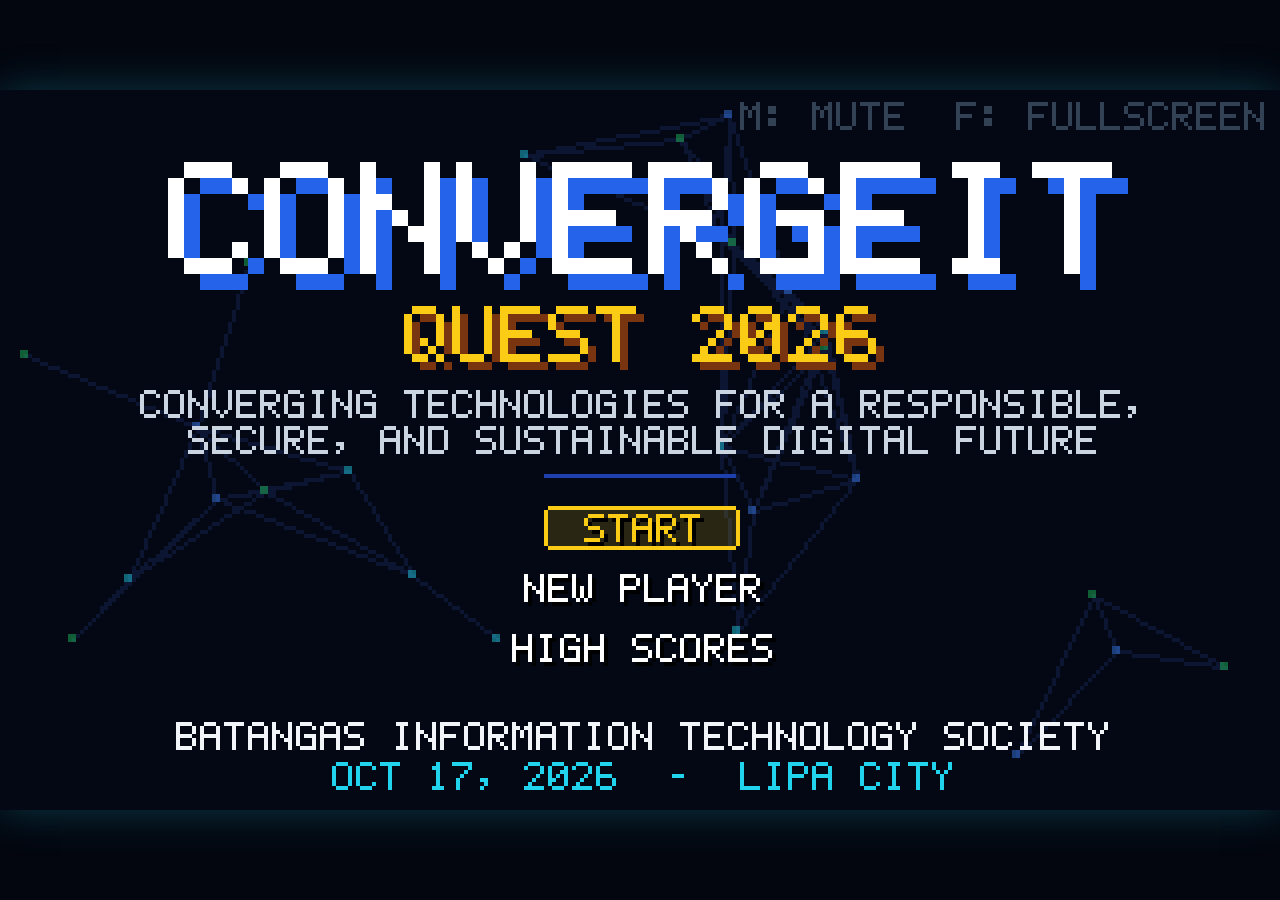
==== index.html @ 8b7585ef "PURR-OGRAM: The ConvergeIT Quest - TechIS booth game Co-authored-by: Cursor <cursoragent@cursor.com>" ====
<!DOCTYPE html>
<html lang="en">
<head>
  <meta charset="UTF-8">
  <meta name="viewport" content="width=device-width, initial-scale=1, maximum-scale=1, user-scalable=no">
  <title>ConvergeIT Quest 2026 - PURR-OGRAM by Tech Innovators Society</title>
  <link rel="stylesheet" href="css/style.css">
</head>
<body>
  <canvas id="game" width="320" height="180"></canvas>

  <div id="touch">
    <button data-act="up" class="up">&#9650;</button>
    <button data-act="left" class="left">&#9664;</button>
    <button data-act="right" class="right">&#9654;</button>
    <button data-act="down" class="down">&#9660;</button>
    <button data-act="back" class="pause">II</button>
    <button data-act="action" class="a">A</button>
  </div>

  <script src="js/config.js"></script>
  <script src="js/engine.js"></script>
  <script src="js/records.js"></script>
  <script src="js/font.js"></script>
  <script src="js/sprites.js"></script>
  <script src="js/qr.js"></script>
  <script src="js/voice-manifest.js"></script>
  <script src="js/voice.js"></script>
  <script src="js/tekis.js"></script>
  <script src="js/games/ai-guardian.js"></script>
  <script src="js/games/firewall-defender.js"></script>
  <script src="js/games/edge-snake.js"></script>
  <script src="js/games/green-datacenter.js"></script>
  <script src="js/games/skill-runner.js"></script>
  <script src="js/scenes.js"></script>
  <script src="js/main.js"></script>
</body>
</html>
---- css/style.css ----
html, body {
  margin: 0;
  height: 100%;
  background: #03060f;
  overflow: hidden;
}

body {
  display: flex;
  align-items: center;
  justify-content: center;
}

canvas {
  image-rendering: crisp-edges;
  image-rendering: pixelated;
  touch-action: none;
  box-shadow: 0 0 40px rgba(34, 211, 238, 0.25);
}

#touch {
  display: none;
}

body.touch #touch {
  display: block;
}

#touch button {
  position: fixed;
  width: 56px;
  height: 56px;
  border-radius: 12px;
  border: 2px solid rgba(34, 211, 238, 0.6);
  background: rgba(15, 31, 77, 0.55);
  color: #e0f2fe;
  font: bold 20px monospace;
  touch-action: none;
  user-select: none;
  -webkit-user-select: none;
}

#touch .up    { left: 76px;  bottom: 132px; }
#touch .down  { left: 76px;  bottom: 20px; }
#touch .left  { left: 20px;  bottom: 76px; }
#touch .right { left: 132px; bottom: 76px; }

#touch .a {
  right: 24px;
  bottom: 50px;
  width: 76px;
  height: 76px;
  border-radius: 50%;
}

#touch .pause {
  right: 24px;
  top: 20px;
  width: 44px;
  height: 44px;
}
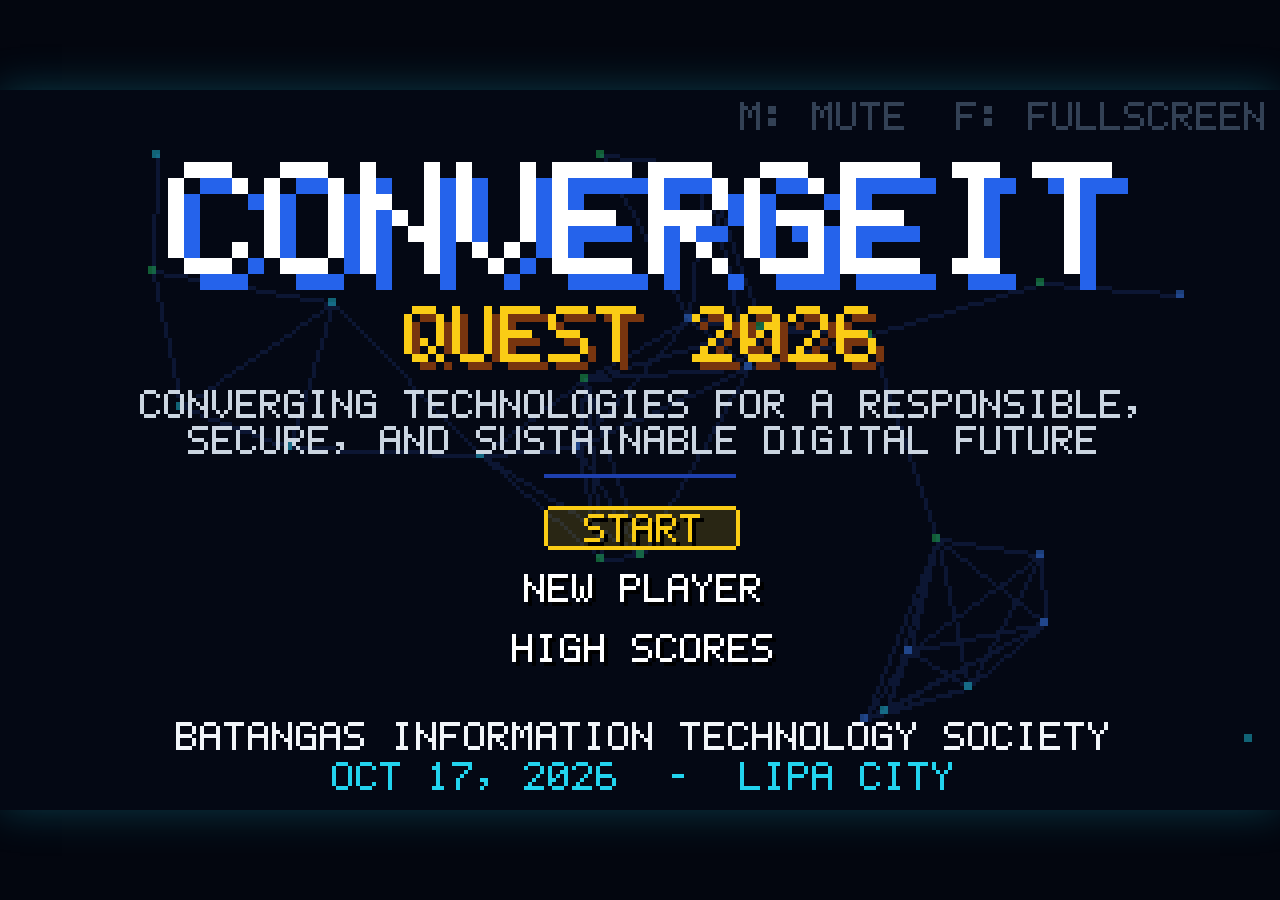
==== commit a8a9e19d: "Add paw favicon for the game and admin tabs Co-authored-by: Cursor <cursoragent@cursor.com>" ====
--- a/index.html
+++ b/index.html
@@ -4,6 +4,7 @@
   <meta charset="UTF-8">
   <meta name="viewport" content="width=device-width, initial-scale=1, maximum-scale=1, user-scalable=no">
   <title>ConvergeIT Quest 2026 - PURR-OGRAM by Tech Innovators Society</title>
+  <link rel="icon" type="image/svg+xml" href="favicon.svg">
   <link rel="stylesheet" href="css/style.css">
 </head>
 <body>
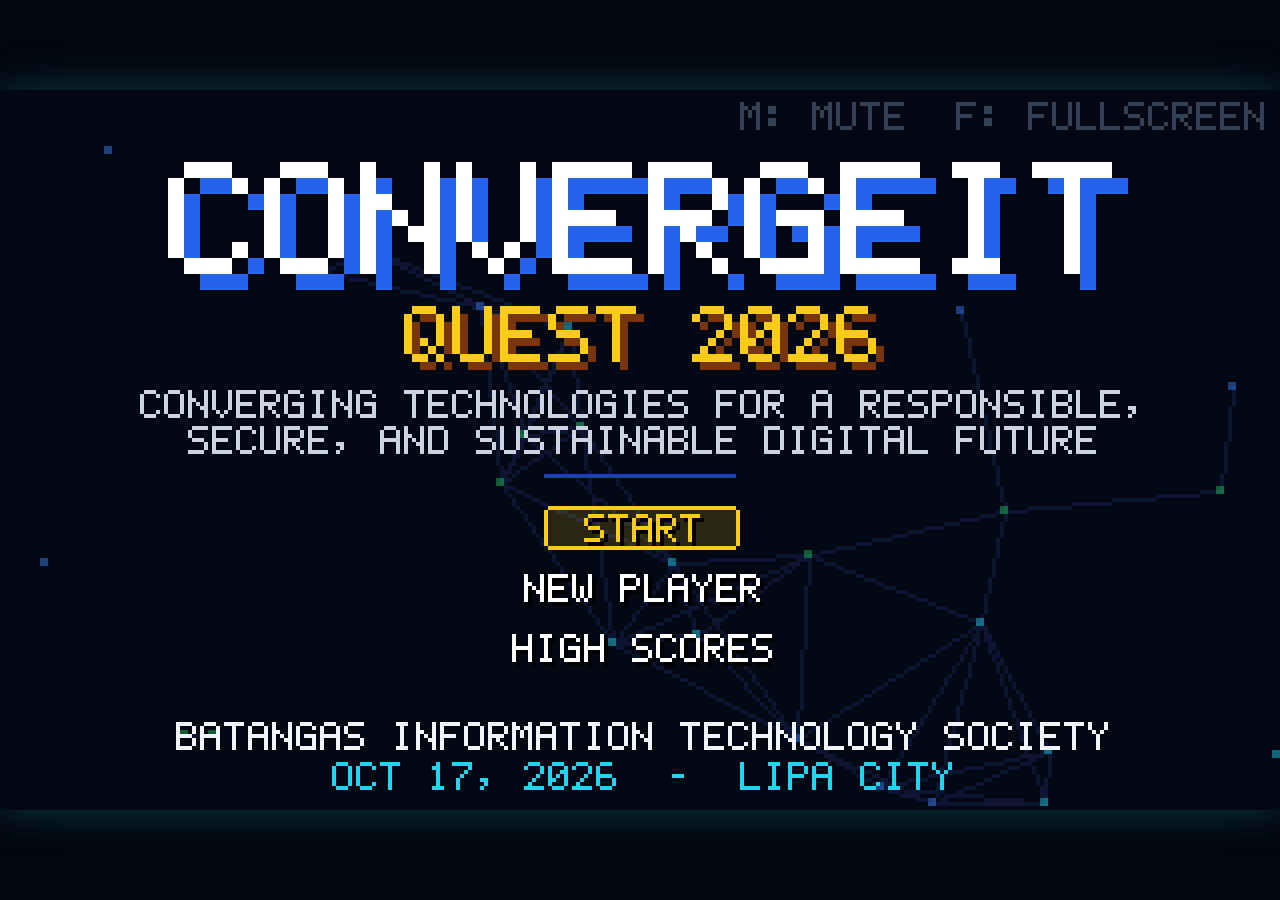
==== commit 2a5a17a1: "Make PURR-OGRAM an installable PWA (manifest, app icons, offline voice cache) Co-authored-by: Cursor" ====
--- a/index.html
+++ b/index.html
@@ -4,7 +4,15 @@
   <meta charset="UTF-8">
   <meta name="viewport" content="width=device-width, initial-scale=1, maximum-scale=1, user-scalable=no">
   <title>ConvergeIT Quest 2026 - PURR-OGRAM by Tech Innovators Society</title>
+  <meta name="theme-color" content="#0b1736">
+  <meta name="description" content="PURR-OGRAM: The ConvergeIT Quest - play with Tekis the robo-cat at the TechIS booth.">
+  <meta name="mobile-web-app-capable" content="yes">
+  <meta name="apple-mobile-web-app-capable" content="yes">
+  <meta name="apple-mobile-web-app-status-bar-style" content="black-translucent">
+  <meta name="apple-mobile-web-app-title" content="PURR-OGRAM">
+  <link rel="manifest" href="manifest.webmanifest">
   <link rel="icon" type="image/svg+xml" href="favicon.svg">
+  <link rel="apple-touch-icon" href="icons/apple-touch-icon.png">
   <link rel="stylesheet" href="css/style.css">
 </head>
 <body>
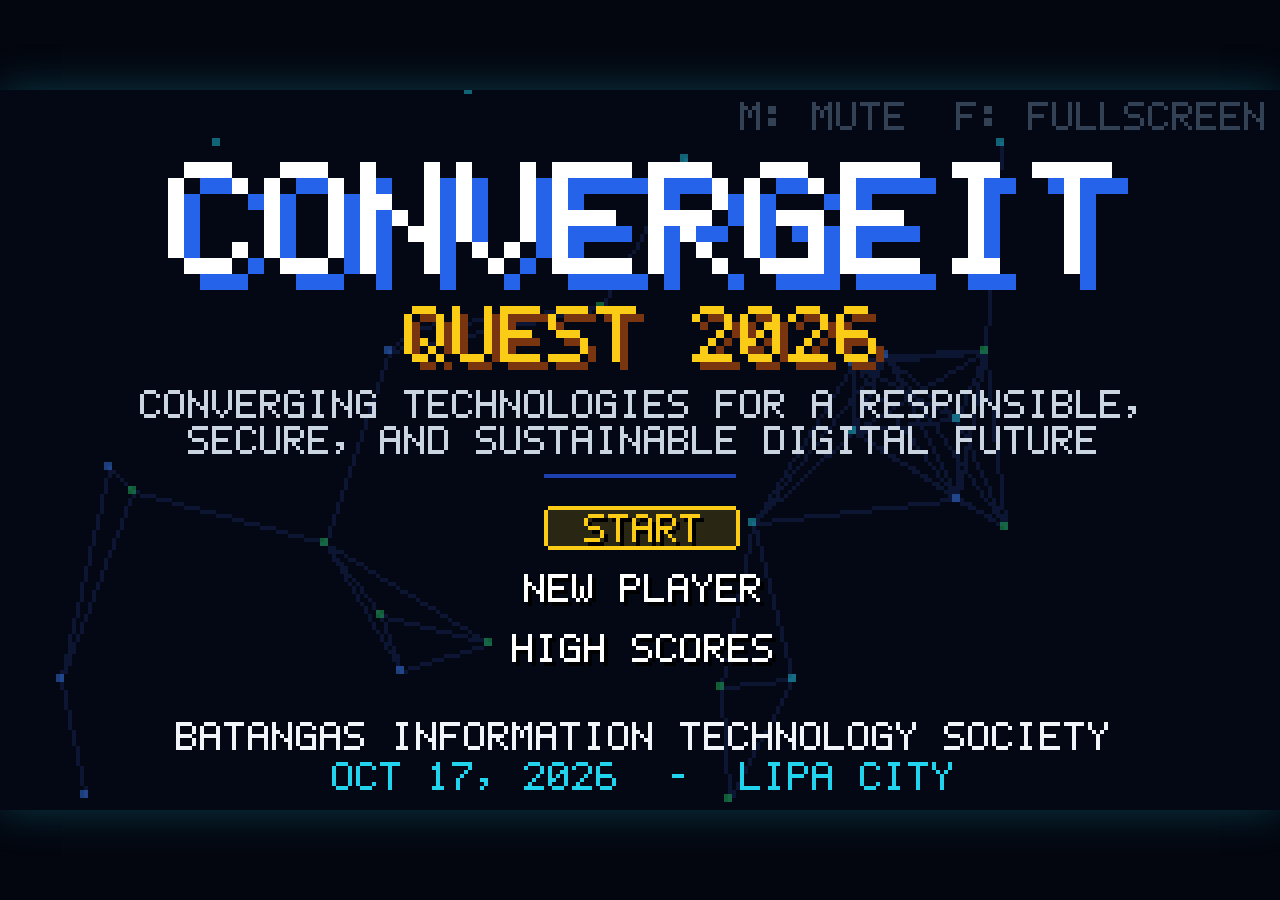
==== commit 89029473: "Add install app button that hides once PURR-OGRAM is installed Co-authored-by: Cursor <cursoragent@c" ====
--- a/index.html
+++ b/index.html
@@ -27,6 +27,18 @@
     <button data-act="action" class="a">A</button>
   </div>
 
+  <button id="install" type="button" hidden>
+    <img src="icons/icon-192.png" alt=""> INSTALL APP
+  </button>
+  <div id="install-help" hidden>
+    <div class="card">
+      <img src="icons/icon-192.png" alt="">
+      <h2>INSTALL PURR-OGRAM</h2>
+      <p class="steps"></p>
+      <button type="button">GOT IT</button>
+    </div>
+  </div>
+
   <script src="js/config.js"></script>
   <script src="js/engine.js"></script>
   <script src="js/records.js"></script>
@@ -42,6 +54,7 @@
   <script src="js/games/green-datacenter.js"></script>
   <script src="js/games/skill-runner.js"></script>
   <script src="js/scenes.js"></script>
+  <script src="js/install.js"></script>
   <script src="js/main.js"></script>
 </body>
 </html>
--- a/css/style.css
+++ b/css/style.css
@@ -53,6 +53,74 @@
   border-radius: 50%;
 }
 
+#install {
+  position: fixed;
+  left: 16px;
+  top: 16px;
+  z-index: 5;
+  display: flex;
+  align-items: center;
+  gap: 8px;
+  padding: 7px 14px 7px 7px;
+  border: 2px solid #f472b6;
+  border-radius: 12px;
+  background: #0b1736;
+  color: #ffffff;
+  font: bold 14px/1 "Consolas", "Courier New", monospace;
+  letter-spacing: 1px;
+  cursor: pointer;
+  box-shadow: 0 3px 0 #db2777, 0 0 18px rgba(244, 114, 182, 0.35);
+  animation: install-pop 0.35s ease-out;
+}
+
+#install:hover { background: #13245a; }
+#install:active { transform: translateY(2px); box-shadow: 0 1px 0 #db2777; }
+#install img { width: 24px; height: 24px; border-radius: 6px; image-rendering: pixelated; }
+#install[hidden], #install-help[hidden] { display: none; }
+
+@keyframes install-pop {
+  from { transform: scale(0.6); opacity: 0; }
+  to { transform: scale(1); opacity: 1; }
+}
+
+#install-help {
+  position: fixed;
+  inset: 0;
+  z-index: 6;
+  display: flex;
+  align-items: center;
+  justify-content: center;
+  background: rgba(3, 6, 15, 0.8);
+}
+
+#install-help .card {
+  max-width: 320px;
+  margin: 16px;
+  padding: 22px 22px 18px;
+  border: 2px solid #f472b6;
+  border-radius: 16px;
+  background: #0b1736;
+  color: #e2e8f0;
+  text-align: center;
+  font: 15px/1.5 "Consolas", "Courier New", monospace;
+}
+
+#install-help img { width: 64px; height: 64px; border-radius: 14px; image-rendering: pixelated; }
+#install-help h2 { margin: 10px 0 6px; color: #fdd068; font-size: 18px; letter-spacing: 1px; }
+#install-help b { color: #f9a8d4; }
+#install-help .ico { display: inline-block; padding: 0 4px; border: 1px solid #94a3b8; border-radius: 4px; }
+
+#install-help button {
+  margin-top: 14px;
+  padding: 9px 22px;
+  border: 0;
+  border-radius: 10px;
+  background: #f472b6;
+  color: #0b1736;
+  font: bold 14px "Consolas", "Courier New", monospace;
+  cursor: pointer;
+}
+
 #touch .pause {
   right: 24px;
   top: 20px;
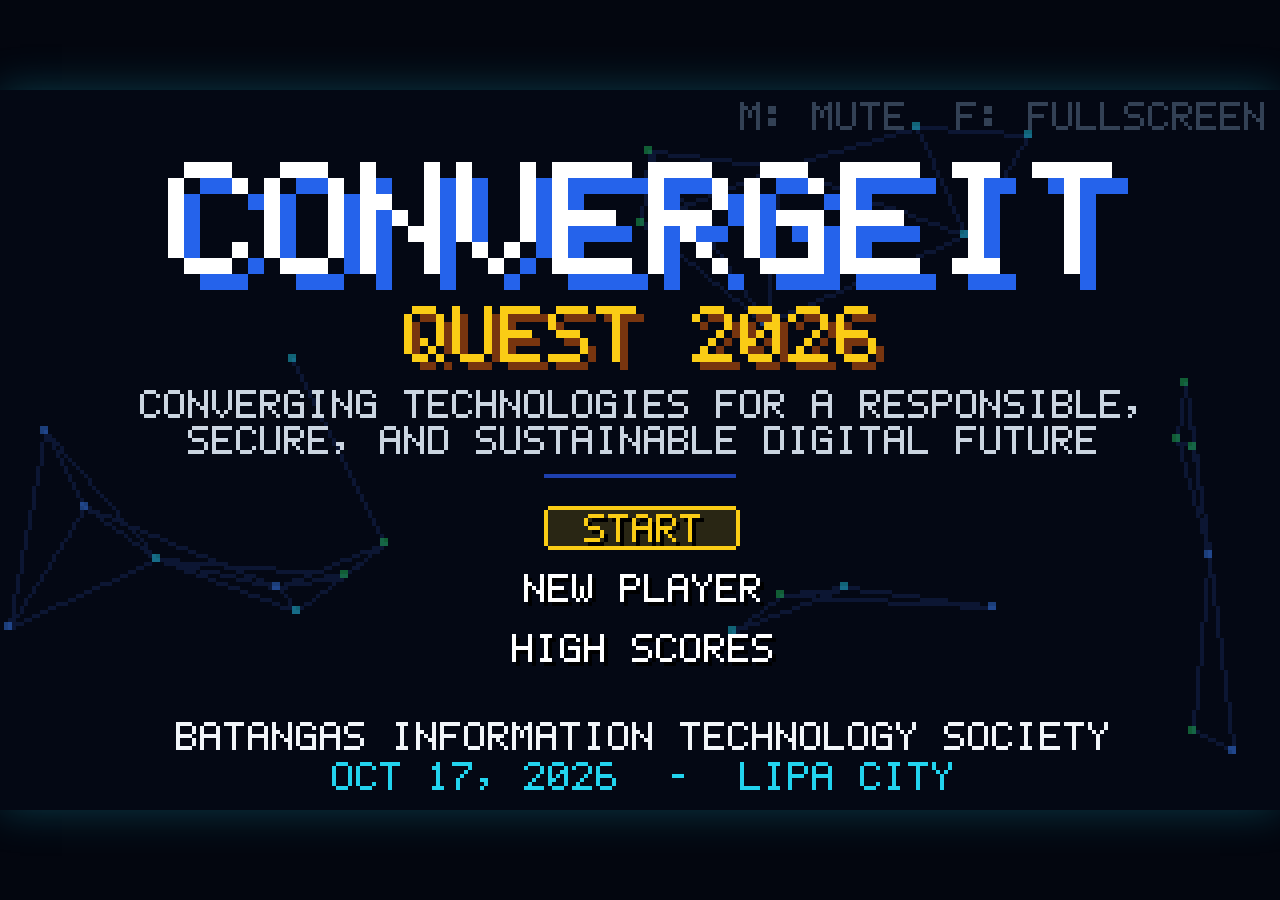
==== commit 6eb0844a: "iPad-ready: Web Audio voice, touch fixes, safe areas, Sheet sync every minute between devices Co-aut" ====
--- a/index.html
+++ b/index.html
@@ -2,7 +2,7 @@
 <html lang="en">
 <head>
   <meta charset="UTF-8">
-  <meta name="viewport" content="width=device-width, initial-scale=1, maximum-scale=1, user-scalable=no">
+  <meta name="viewport" content="width=device-width, initial-scale=1, maximum-scale=1, user-scalable=no, viewport-fit=cover">
   <title>ConvergeIT Quest 2026 - PURR-OGRAM by Tech Innovators Society</title>
   <meta name="theme-color" content="#0b1736">
   <meta name="description" content="PURR-OGRAM: The ConvergeIT Quest - play with Tekis the robo-cat at the TechIS booth.">
--- a/css/style.css
+++ b/css/style.css
@@ -6,9 +6,18 @@
 }
 
 body {
+  position: fixed;
+  inset: 0;
   display: flex;
   align-items: center;
   justify-content: center;
+  /* Tablets: no double-tap zoom, long-press menu, text selection or page bounce. */
+  touch-action: none;
+  overscroll-behavior: none;
+  user-select: none;
+  -webkit-user-select: none;
+  -webkit-touch-callout: none;
+  -webkit-tap-highlight-color: transparent;
 }
 
 canvas {
@@ -40,14 +49,15 @@
   -webkit-user-select: none;
 }
 
-#touch .up    { left: 76px;  bottom: 132px; }
-#touch .down  { left: 76px;  bottom: 20px; }
-#touch .left  { left: 20px;  bottom: 76px; }
-#touch .right { left: 132px; bottom: 76px; }
+#touch { --sl: env(safe-area-inset-left, 0px); --sr: env(safe-area-inset-right, 0px); --sb: env(safe-area-inset-bottom, 0px); }
+#touch .up    { left: calc(76px + var(--sl));  bottom: calc(132px + var(--sb)); }
+#touch .down  { left: calc(76px + var(--sl));  bottom: calc(20px + var(--sb)); }
+#touch .left  { left: calc(20px + var(--sl));  bottom: calc(76px + var(--sb)); }
+#touch .right { left: calc(132px + var(--sl)); bottom: calc(76px + var(--sb)); }
 
 #touch .a {
-  right: 24px;
-  bottom: 50px;
+  right: calc(24px + var(--sr));
+  bottom: calc(50px + var(--sb));
   width: 76px;
   height: 76px;
   border-radius: 50%;
@@ -55,8 +65,8 @@
 
 #install {
   position: fixed;
-  left: 16px;
-  top: 16px;
+  left: calc(16px + env(safe-area-inset-left, 0px));
+  top: calc(16px + env(safe-area-inset-top, 0px));
   z-index: 5;
   display: flex;
   align-items: center;
@@ -122,8 +132,8 @@
 }
 
 #touch .pause {
-  right: 24px;
-  top: 20px;
+  right: calc(24px + var(--sr));
+  top: calc(20px + env(safe-area-inset-top, 0px));
   width: 44px;
   height: 44px;
 }
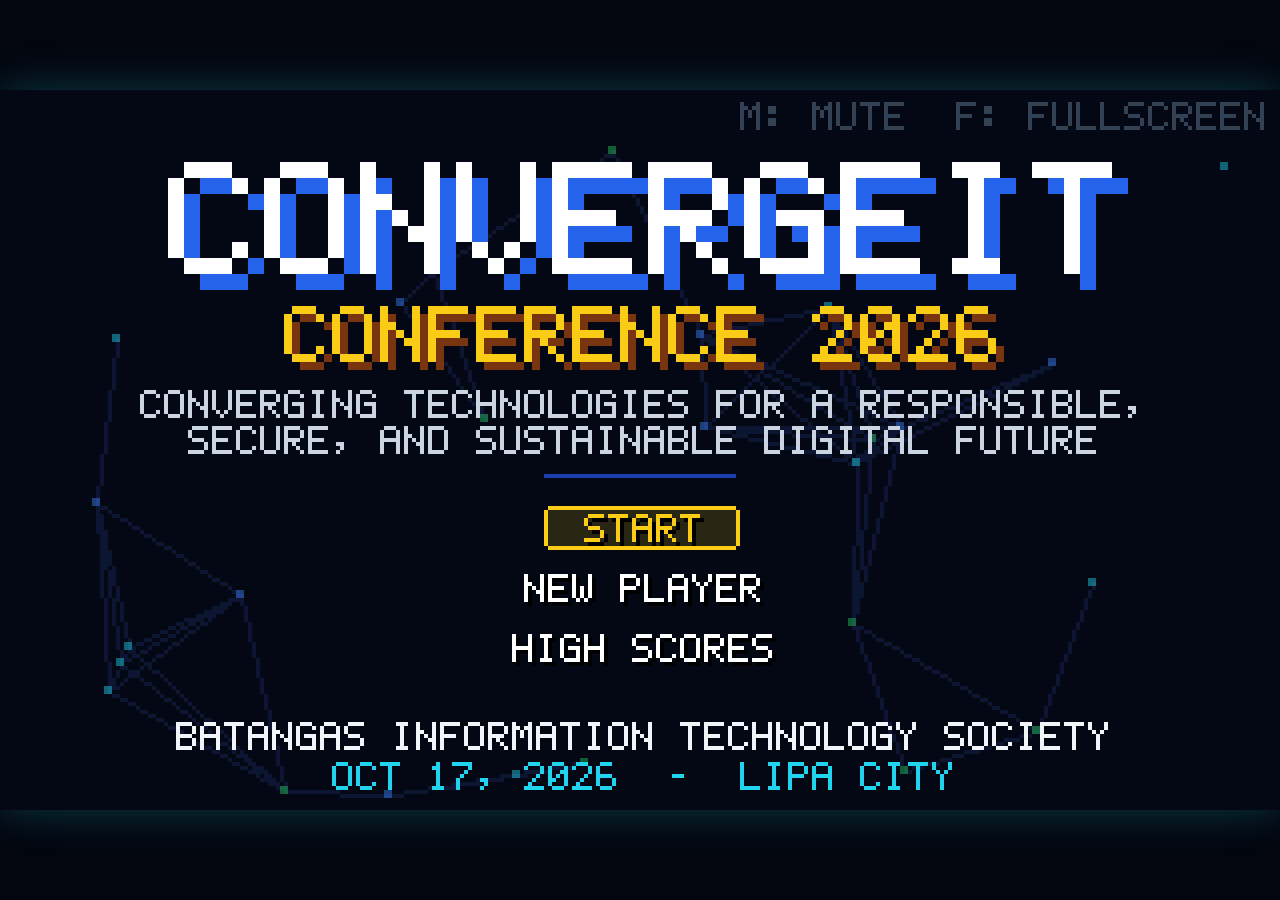
==== commit 46d5fc69: "Event name: ConvergeIT Conference 2026 Co-authored-by: Cursor <cursoragent@cursor.com>" ====
--- a/index.html
+++ b/index.html
@@ -3,7 +3,7 @@
 <head>
   <meta charset="UTF-8">
   <meta name="viewport" content="width=device-width, initial-scale=1, maximum-scale=1, user-scalable=no, viewport-fit=cover">
-  <title>ConvergeIT Quest 2026 - PURR-OGRAM by Tech Innovators Society</title>
+  <title>ConvergeIT Conference 2026 - PURR-OGRAM by Tech Innovators Society</title>
   <meta name="theme-color" content="#0b1736">
   <meta name="description" content="PURR-OGRAM: The ConvergeIT Quest - play with Tekis the robo-cat at the TechIS booth.">
   <meta name="mobile-web-app-capable" content="yes">
